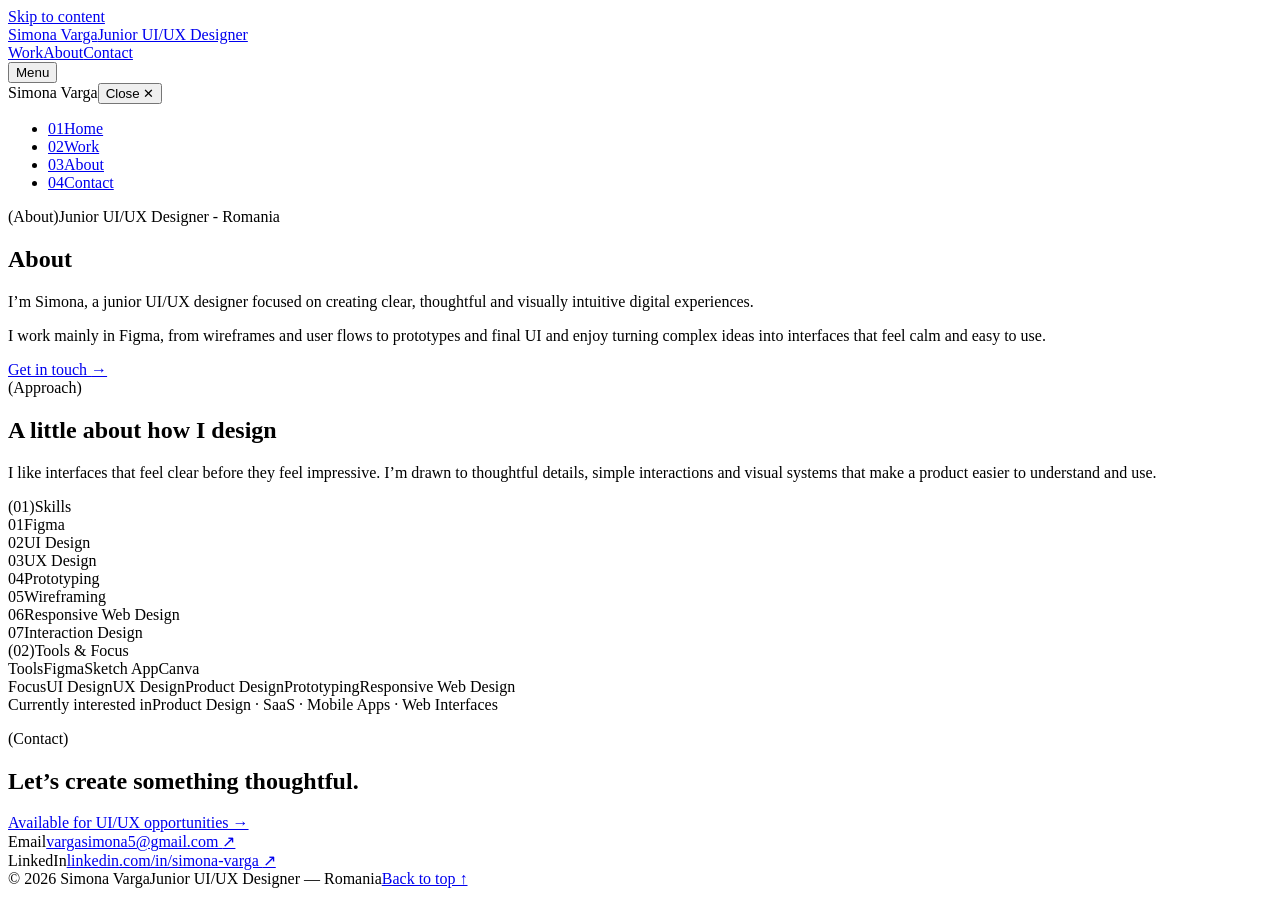
==== docs/about/index.html @ 0dc9e13d "Add files via upload" ====
<!doctype html>
<html lang="en">
<head>
<meta charset="utf-8">
<meta name="viewport" content="width=device-width, initial-scale=1">
<title>About — Simona Varga</title>
<meta name="description" content="Simona Varga is a junior UI/UX designer based in Romania, focused on clear, thoughtful and visually intuitive digital experiences.">
<meta property="og:title" content="About — Simona Varga">
<meta property="og:description" content="Simona Varga is a junior UI/UX designer based in Romania, focused on clear, thoughtful and visually intuitive digital experiences.">
<meta name="theme-color" content="#F4F0E8">
<link rel="preconnect" href="https://fonts.googleapis.com">
<link rel="preconnect" href="https://fonts.gstatic.com" crossorigin>
<link rel="stylesheet" href="https://fonts.googleapis.com/css2?family=DM+Mono:wght@400&family=Instrument+Sans:wght@400;500&family=Instrument+Serif:ital@0;1&display=swap">
<link rel="stylesheet" href="/assets/style.css">
<link rel="icon" href="data:image/svg+xml,%3Csvg xmlns='http://www.w3.org/2000/svg' viewBox='0 0 32 32'%3E%3Crect width='32' height='32' rx='8' fill='%233A171C'/%3E%3Ctext x='16' y='22' font-family='Georgia,serif' font-size='18' text-anchor='middle' fill='%23F4F0E8'%3ES%3C/text%3E%3C/svg%3E">
</head>
<body id="top">
<a class="skip" href="#main">Skip to content</a>
<header class="wrap nav">
  <a class="nav__id" href="/"><span class="ui">Simona Varga</span><span class="mono c-taupe">Junior UI/UX Designer</span></a>
  <nav class="nav__links ui" aria-label="Main"><a href="/#work">Work</a><a href="/about/" aria-current="page">About</a><a href="/contact/">Contact</a></nav>
  <button class="nav__menu ui" type="button" aria-expanded="false" aria-controls="menu">Menu <span class="bars" aria-hidden="true"><i></i><i></i></span></button>
</header>
<div class="menu" id="menu" role="dialog" aria-modal="true" aria-label="Menu">
  <div class="menu__bar"><span class="ui">Simona Varga</span><button class="menu__close ui" type="button">Close <span aria-hidden="true">✕</span></button></div>
  <ul class="menu__links">
    <li><a href="/"><span class="mono-s c-muted">01</span><span class="h1">Home</span></a></li>
    <li><a href="/#work"><span class="mono-s c-muted">02</span><span class="h1">Work</span></a></li>
    <li><a href="/about/"><span class="mono-s c-muted">03</span><span class="h1">About</span></a></li>
    <li><a href="/contact/"><span class="mono-s c-muted">04</span><span class="h1">Contact</span></a></li>
  </ul>
</div>
<main id="main">
<section class="wrap ahero">
  <div class="crumbs mono c-taupe-deep"><span>(About)</span><span>Junior UI/UX Designer - Romania</span></div>
  <h1 class="display-l">About</h1>
  <div class="arow"><div class="portrait" role="img" aria-label="Portrait of Simona Varga"></div>
    <div class="stack"><p class="h2">I’m Simona, a junior UI/UX designer focused on creating clear, thoughtful and visually intuitive digital experiences.</p>
      <p class="body-l c-taupe-deep">I work mainly in Figma, from wireframes and user flows to prototypes and final UI  and enjoy turning complex ideas into interfaces that feel calm and easy to use.</p>
      <a class="btn btn--primary" href="/contact/">Get in touch <span aria-hidden="true">→</span></a></div></div>
</section>
<section class="wrap asec"><div class="block"><div class="block__head"><span class="mono c-muted">(Approach)</span><h2 class="h3">A little about how I design</h2></div><p class="block__body body-l">I like interfaces that feel clear before they feel impressive. I’m drawn to thoughtful details, simple interactions and visual systems that make a product easier to understand and use.</p></div></section>
<section class="wrap asec"><div class="slabel mono"><span>(01)</span><span>Skills</span></div><div class="skill"><span class="mono c-muted">01</span><span class="h2">Figma</span></div><div class="skill"><span class="mono c-muted">02</span><span class="h2">UI Design</span></div><div class="skill"><span class="mono c-muted">03</span><span class="h2">UX Design</span></div><div class="skill"><span class="mono c-muted">04</span><span class="h2">Prototyping</span></div><div class="skill"><span class="mono c-muted">05</span><span class="h2">Wireframing</span></div><div class="skill"><span class="mono c-muted">06</span><span class="h2">Responsive Web Design</span></div><div class="skill"><span class="mono c-muted">07</span><span class="h2">Interaction Design</span></div></section>
<section class="wrap tf"><div class="slabel mono"><span>(02)</span><span>Tools &amp; Focus</span></div>
  <div class="tf__cols"><div class="stack"><span class="mono c-taupe">Tools</span><span class="body-l">Figma</span><span class="body-l">Sketch App</span><span class="body-l">Canva</span></div><div class="stack"><span class="mono c-taupe">Focus</span><span class="body-l">UI Design</span><span class="body-l">UX Design</span><span class="body-l">Product Design</span><span class="body-l">Prototyping</span><span class="body-l">Responsive Web Design</span></div><div class="stack"><span class="mono c-taupe">Currently interested in</span><span class="body-l">Product Design · SaaS · Mobile Apps · Web Interfaces</span></div></div>
</section>
</main>
<footer class="footer">
  <div class="wrap">
    <p class="mono c-taupe">(Contact)</p>
    <div class="footer__head">
      <h2 class="display-l">Let’s create something thoughtful.</h2>
      <a class="body-l" href="/contact/">Available for UI/UX opportunities →</a>
    </div>
    <div class="footer__links">
      <div class="flink"><span class="mono c-taupe">Email</span><a class="h3" href="mailto:vargasimona5@gmail.com">vargasimona5@gmail.com <span aria-hidden="true">↗</span></a></div>
      <div class="flink"><span class="mono c-taupe">LinkedIn</span><a class="h3" href="https://www.linkedin.com/in/simona-varga/" target="_blank" rel="noopener">linkedin.com/in/simona-varga <span aria-hidden="true">↗</span></a></div>
    </div>
    <div class="footer__bar mono c-taupe"><span>© 2026 Simona Varga</span><span class="mid">Junior UI/UX Designer — Romania</span><a href="#top">Back to top ↑</a></div>
  </div>
</footer>
<script src="/assets/main.js" defer></script>
</body>
</html>
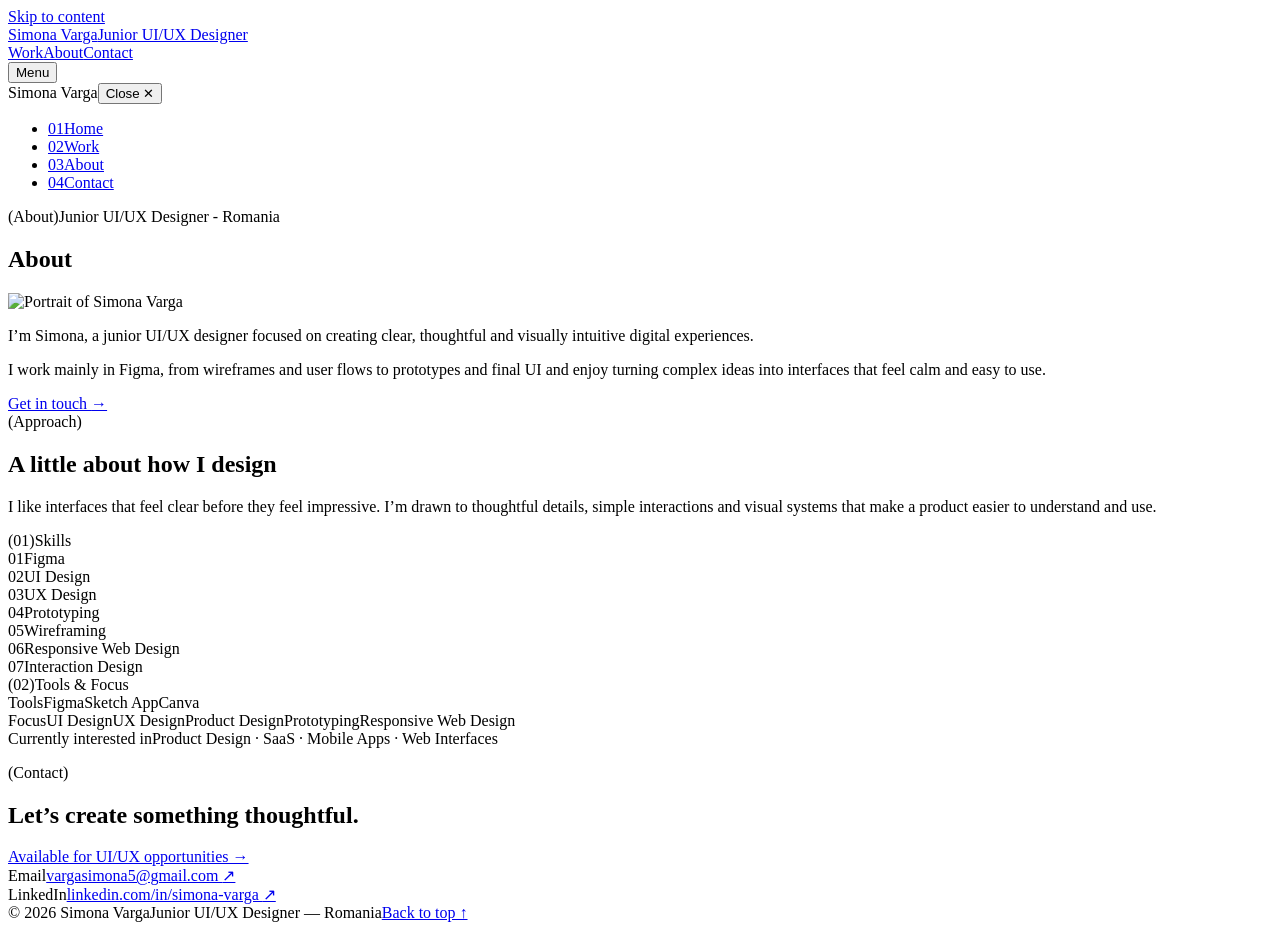
==== commit d4ee280e: "Add files via upload" ====
--- a/docs/about/index.html
+++ b/docs/about/index.html
@@ -34,7 +34,7 @@
 <section class="wrap ahero">
   <div class="crumbs mono c-taupe-deep"><span>(About)</span><span>Junior UI/UX Designer - Romania</span></div>
   <h1 class="display-l">About</h1>
-  <div class="arow"><div class="portrait" role="img" aria-label="Portrait of Simona Varga"></div>
+  <div class="arow"><div class="portrait"><img src="/img/simona-portrait.webp" alt="Portrait of Simona Varga" width="1056" height="1320" decoding="async"></div>
     <div class="stack"><p class="h2">I’m Simona, a junior UI/UX designer focused on creating clear, thoughtful and visually intuitive digital experiences.</p>
       <p class="body-l c-taupe-deep">I work mainly in Figma, from wireframes and user flows to prototypes and final UI  and enjoy turning complex ideas into interfaces that feel calm and easy to use.</p>
       <a class="btn btn--primary" href="/contact/">Get in touch <span aria-hidden="true">→</span></a></div></div>
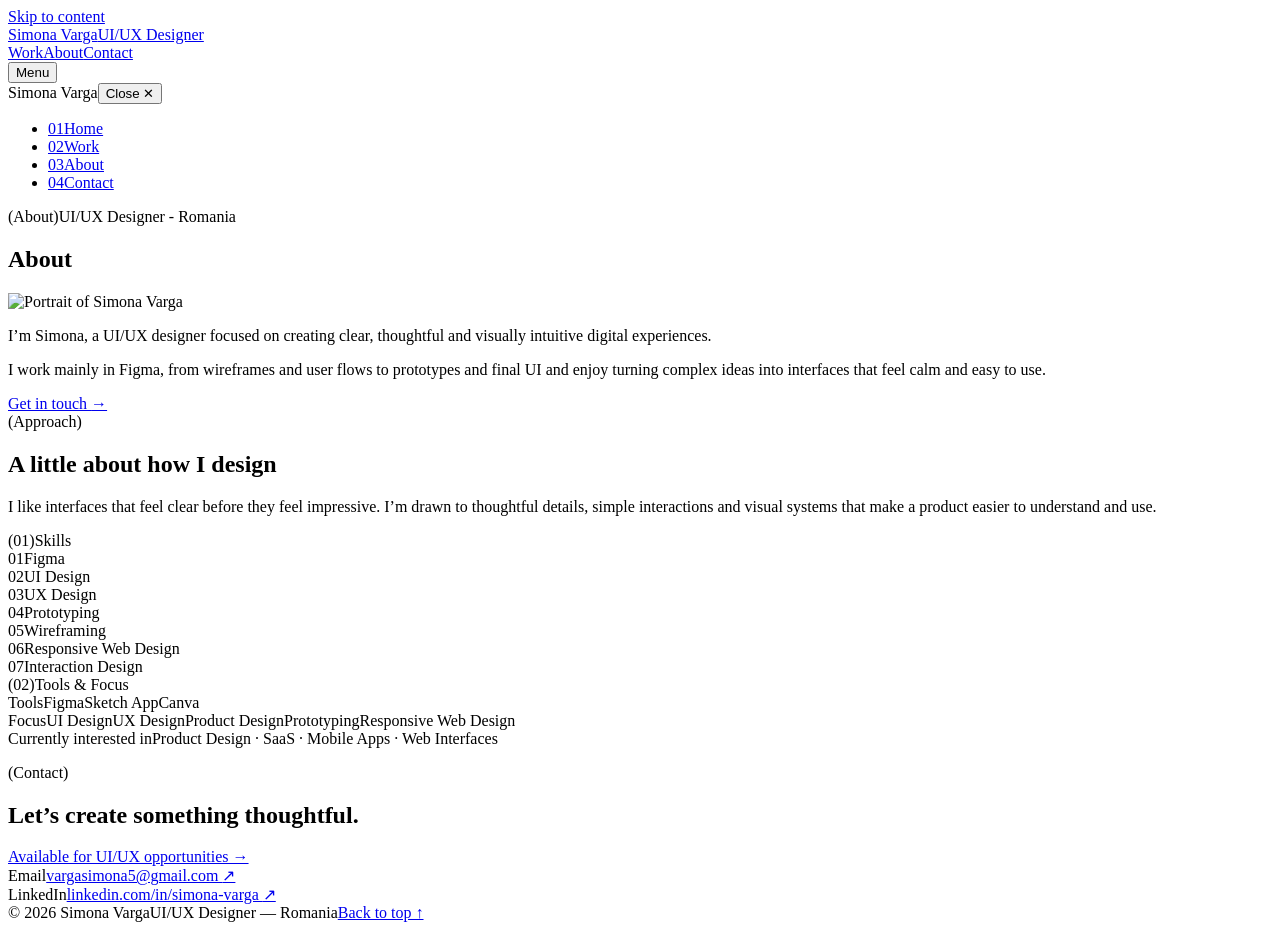
==== commit 58d6ec39: "Add files via upload" ====
--- a/docs/about/index.html
+++ b/docs/about/index.html
@@ -4,20 +4,21 @@
 <meta charset="utf-8">
 <meta name="viewport" content="width=device-width, initial-scale=1">
 <title>About — Simona Varga</title>
-<meta name="description" content="Simona Varga is a junior UI/UX designer based in Romania, focused on clear, thoughtful and visually intuitive digital experiences.">
+<meta name="description" content="Simona Varga is a UI/UX designer based in Romania, focused on clear, thoughtful and visually intuitive digital experiences.">
 <meta property="og:title" content="About — Simona Varga">
-<meta property="og:description" content="Simona Varga is a junior UI/UX designer based in Romania, focused on clear, thoughtful and visually intuitive digital experiences.">
+<meta property="og:description" content="Simona Varga is a UI/UX designer based in Romania, focused on clear, thoughtful and visually intuitive digital experiences.">
 <meta name="theme-color" content="#F4F0E8">
 <link rel="preconnect" href="https://fonts.googleapis.com">
 <link rel="preconnect" href="https://fonts.gstatic.com" crossorigin>
 <link rel="stylesheet" href="https://fonts.googleapis.com/css2?family=DM+Mono:wght@400&family=Instrument+Sans:wght@400;500&family=Instrument+Serif:ital@0;1&display=swap">
 <link rel="stylesheet" href="/assets/style.css">
+<script>document.documentElement.classList.add('js')</script>
 <link rel="icon" href="data:image/svg+xml,%3Csvg xmlns='http://www.w3.org/2000/svg' viewBox='0 0 32 32'%3E%3Crect width='32' height='32' rx='8' fill='%233A171C'/%3E%3Ctext x='16' y='22' font-family='Georgia,serif' font-size='18' text-anchor='middle' fill='%23F4F0E8'%3ES%3C/text%3E%3C/svg%3E">
 </head>
 <body id="top">
 <a class="skip" href="#main">Skip to content</a>
 <header class="wrap nav">
-  <a class="nav__id" href="/"><span class="ui">Simona Varga</span><span class="mono c-taupe">Junior UI/UX Designer</span></a>
+  <a class="nav__id" href="/"><span class="ui">Simona Varga</span><span class="mono c-taupe">UI/UX Designer</span></a>
   <nav class="nav__links ui" aria-label="Main"><a href="/#work">Work</a><a href="/about/" aria-current="page">About</a><a href="/contact/">Contact</a></nav>
   <button class="nav__menu ui" type="button" aria-expanded="false" aria-controls="menu">Menu <span class="bars" aria-hidden="true"><i></i><i></i></span></button>
 </header>
@@ -32,10 +33,10 @@
 </div>
 <main id="main">
 <section class="wrap ahero">
-  <div class="crumbs mono c-taupe-deep"><span>(About)</span><span>Junior UI/UX Designer - Romania</span></div>
+  <div class="crumbs mono c-taupe-deep"><span>(About)</span><span>UI/UX Designer - Romania</span></div>
   <h1 class="display-l">About</h1>
   <div class="arow"><div class="portrait"><img src="/img/simona-portrait.webp" alt="Portrait of Simona Varga" width="1056" height="1320" decoding="async"></div>
-    <div class="stack"><p class="h2">I’m Simona, a junior UI/UX designer focused on creating clear, thoughtful and visually intuitive digital experiences.</p>
+    <div class="stack"><p class="h2">I’m Simona, a UI/UX designer focused on creating clear, thoughtful and visually intuitive digital experiences.</p>
       <p class="body-l c-taupe-deep">I work mainly in Figma, from wireframes and user flows to prototypes and final UI  and enjoy turning complex ideas into interfaces that feel calm and easy to use.</p>
       <a class="btn btn--primary" href="/contact/">Get in touch <span aria-hidden="true">→</span></a></div></div>
 </section>
@@ -56,7 +57,7 @@
       <div class="flink"><span class="mono c-taupe">Email</span><a class="h3" href="mailto:vargasimona5@gmail.com">vargasimona5@gmail.com <span aria-hidden="true">↗</span></a></div>
       <div class="flink"><span class="mono c-taupe">LinkedIn</span><a class="h3" href="https://www.linkedin.com/in/simona-varga/" target="_blank" rel="noopener">linkedin.com/in/simona-varga <span aria-hidden="true">↗</span></a></div>
     </div>
-    <div class="footer__bar mono c-taupe"><span>© 2026 Simona Varga</span><span class="mid">Junior UI/UX Designer — Romania</span><a href="#top">Back to top ↑</a></div>
+    <div class="footer__bar mono c-taupe"><span>© 2026 Simona Varga</span><span class="mid">UI/UX Designer — Romania</span><a href="#top">Back to top ↑</a></div>
   </div>
 </footer>
 <script src="/assets/main.js" defer></script>
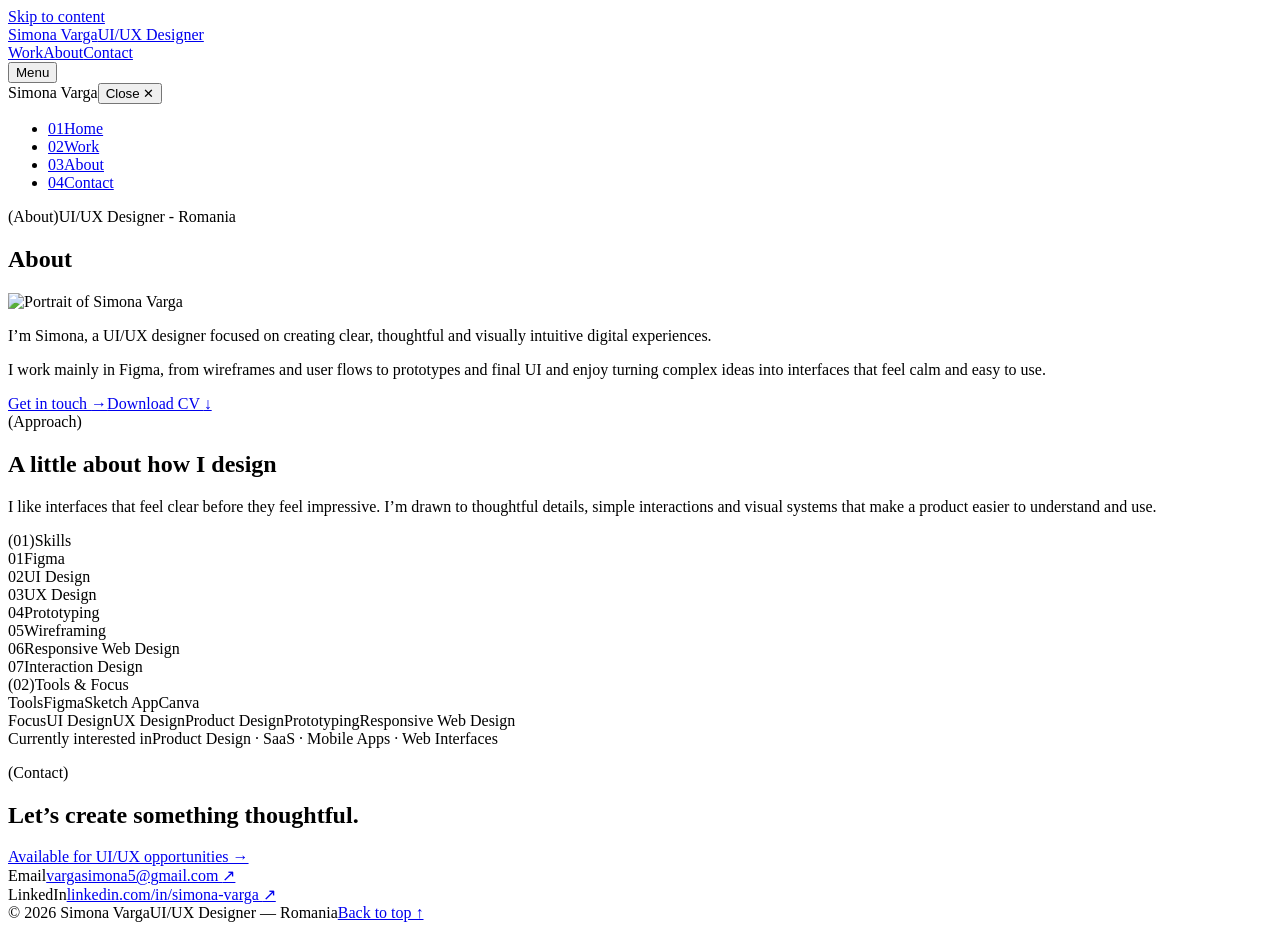
==== commit a4794797: "Add files via upload" ====
--- a/docs/about/index.html
+++ b/docs/about/index.html
@@ -7,6 +7,12 @@
 <meta name="description" content="Simona Varga is a UI/UX designer based in Romania, focused on clear, thoughtful and visually intuitive digital experiences.">
 <meta property="og:title" content="About — Simona Varga">
 <meta property="og:description" content="Simona Varga is a UI/UX designer based in Romania, focused on clear, thoughtful and visually intuitive digital experiences.">
+<meta property="og:type" content="website">
+<meta property="og:url" content="https://vsimona.github.io/about/">
+<meta property="og:image" content="https://vsimona.github.io/img/og-home.jpg">
+<meta property="og:image:width" content="1200">
+<meta property="og:image:height" content="630">
+<meta name="twitter:card" content="summary_large_image">
 <meta name="theme-color" content="#F4F0E8">
 <link rel="preconnect" href="https://fonts.googleapis.com">
 <link rel="preconnect" href="https://fonts.gstatic.com" crossorigin>
@@ -38,7 +44,7 @@
   <div class="arow"><div class="portrait"><img src="/img/simona-portrait.webp" alt="Portrait of Simona Varga" width="1056" height="1320" decoding="async"></div>
     <div class="stack"><p class="h2">I’m Simona, a UI/UX designer focused on creating clear, thoughtful and visually intuitive digital experiences.</p>
       <p class="body-l c-taupe-deep">I work mainly in Figma, from wireframes and user flows to prototypes and final UI  and enjoy turning complex ideas into interfaces that feel calm and easy to use.</p>
-      <a class="btn btn--primary" href="/contact/">Get in touch <span aria-hidden="true">→</span></a></div></div>
+      <div class="btnrow"><a class="btn btn--primary" href="/contact/">Get in touch <span aria-hidden="true">→</span></a><a class="btn btn--secondary" href="/cv/Simona_Varga_UIUX_CV.pdf" download>Download CV <span aria-hidden="true">↓</span></a></div></div></div>
 </section>
 <section class="wrap asec"><div class="block"><div class="block__head"><span class="mono c-muted">(Approach)</span><h2 class="h3">A little about how I design</h2></div><p class="block__body body-l">I like interfaces that feel clear before they feel impressive. I’m drawn to thoughtful details, simple interactions and visual systems that make a product easier to understand and use.</p></div></section>
 <section class="wrap asec"><div class="slabel mono"><span>(01)</span><span>Skills</span></div><div class="skill"><span class="mono c-muted">01</span><span class="h2">Figma</span></div><div class="skill"><span class="mono c-muted">02</span><span class="h2">UI Design</span></div><div class="skill"><span class="mono c-muted">03</span><span class="h2">UX Design</span></div><div class="skill"><span class="mono c-muted">04</span><span class="h2">Prototyping</span></div><div class="skill"><span class="mono c-muted">05</span><span class="h2">Wireframing</span></div><div class="skill"><span class="mono c-muted">06</span><span class="h2">Responsive Web Design</span></div><div class="skill"><span class="mono c-muted">07</span><span class="h2">Interaction Design</span></div></section>
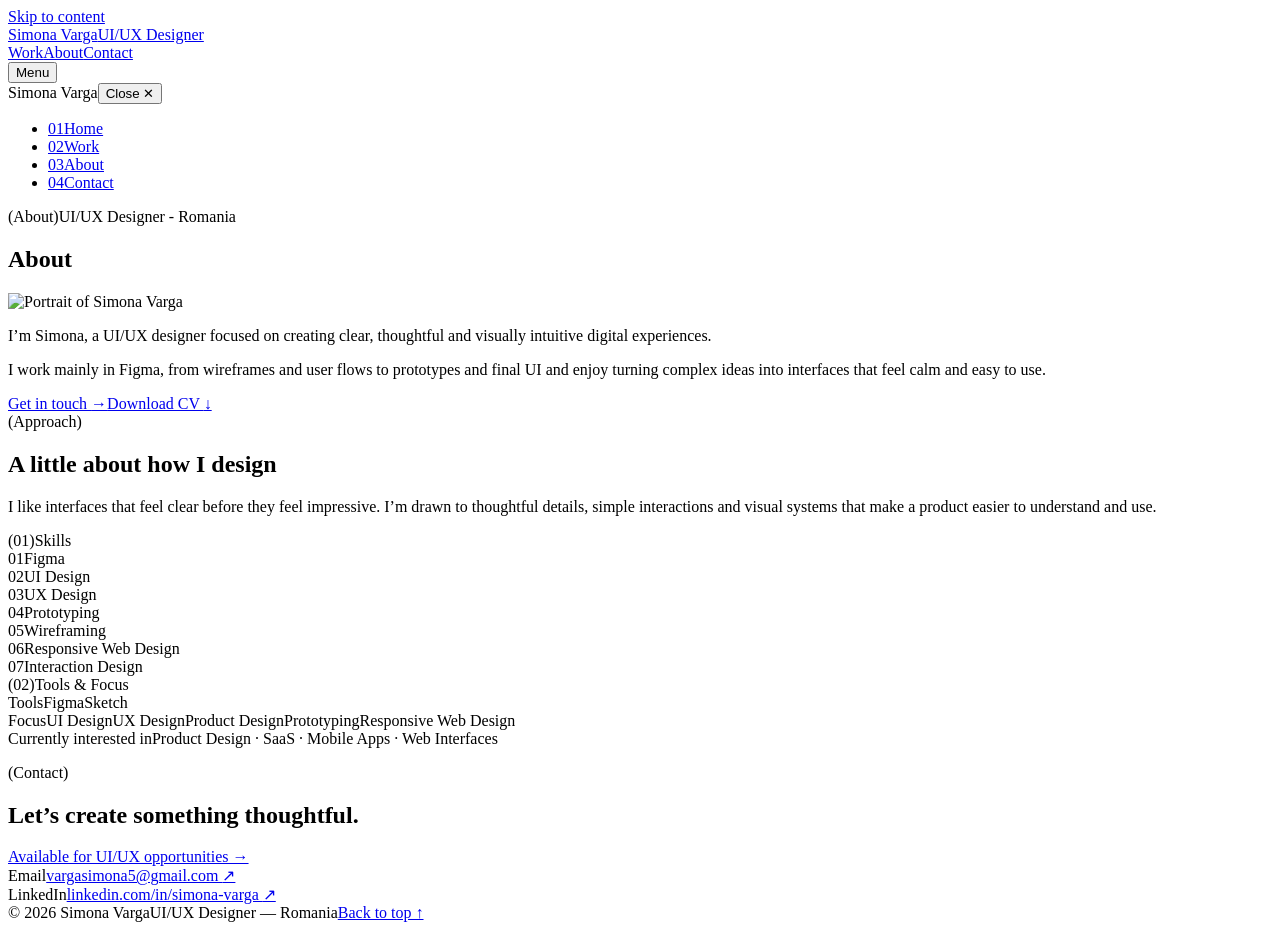
==== commit 37cdbe47: "Add files via upload" ====
--- a/docs/about/index.html
+++ b/docs/about/index.html
@@ -49,7 +49,7 @@
 <section class="wrap asec"><div class="block"><div class="block__head"><span class="mono c-muted">(Approach)</span><h2 class="h3">A little about how I design</h2></div><p class="block__body body-l">I like interfaces that feel clear before they feel impressive. I’m drawn to thoughtful details, simple interactions and visual systems that make a product easier to understand and use.</p></div></section>
 <section class="wrap asec"><div class="slabel mono"><span>(01)</span><span>Skills</span></div><div class="skill"><span class="mono c-muted">01</span><span class="h2">Figma</span></div><div class="skill"><span class="mono c-muted">02</span><span class="h2">UI Design</span></div><div class="skill"><span class="mono c-muted">03</span><span class="h2">UX Design</span></div><div class="skill"><span class="mono c-muted">04</span><span class="h2">Prototyping</span></div><div class="skill"><span class="mono c-muted">05</span><span class="h2">Wireframing</span></div><div class="skill"><span class="mono c-muted">06</span><span class="h2">Responsive Web Design</span></div><div class="skill"><span class="mono c-muted">07</span><span class="h2">Interaction Design</span></div></section>
 <section class="wrap tf"><div class="slabel mono"><span>(02)</span><span>Tools &amp; Focus</span></div>
-  <div class="tf__cols"><div class="stack"><span class="mono c-taupe">Tools</span><span class="body-l">Figma</span><span class="body-l">Sketch App</span><span class="body-l">Canva</span></div><div class="stack"><span class="mono c-taupe">Focus</span><span class="body-l">UI Design</span><span class="body-l">UX Design</span><span class="body-l">Product Design</span><span class="body-l">Prototyping</span><span class="body-l">Responsive Web Design</span></div><div class="stack"><span class="mono c-taupe">Currently interested in</span><span class="body-l">Product Design · SaaS · Mobile Apps · Web Interfaces</span></div></div>
+  <div class="tf__cols"><div class="stack"><span class="mono c-taupe">Tools</span><span class="body-l">Figma</span><span class="body-l">Sketch</span></div><div class="stack"><span class="mono c-taupe">Focus</span><span class="body-l">UI Design</span><span class="body-l">UX Design</span><span class="body-l">Product Design</span><span class="body-l">Prototyping</span><span class="body-l">Responsive Web Design</span></div><div class="stack"><span class="mono c-taupe">Currently interested in</span><span class="body-l">Product Design · SaaS · Mobile Apps · Web Interfaces</span></div></div>
 </section>
 </main>
 <footer class="footer">
